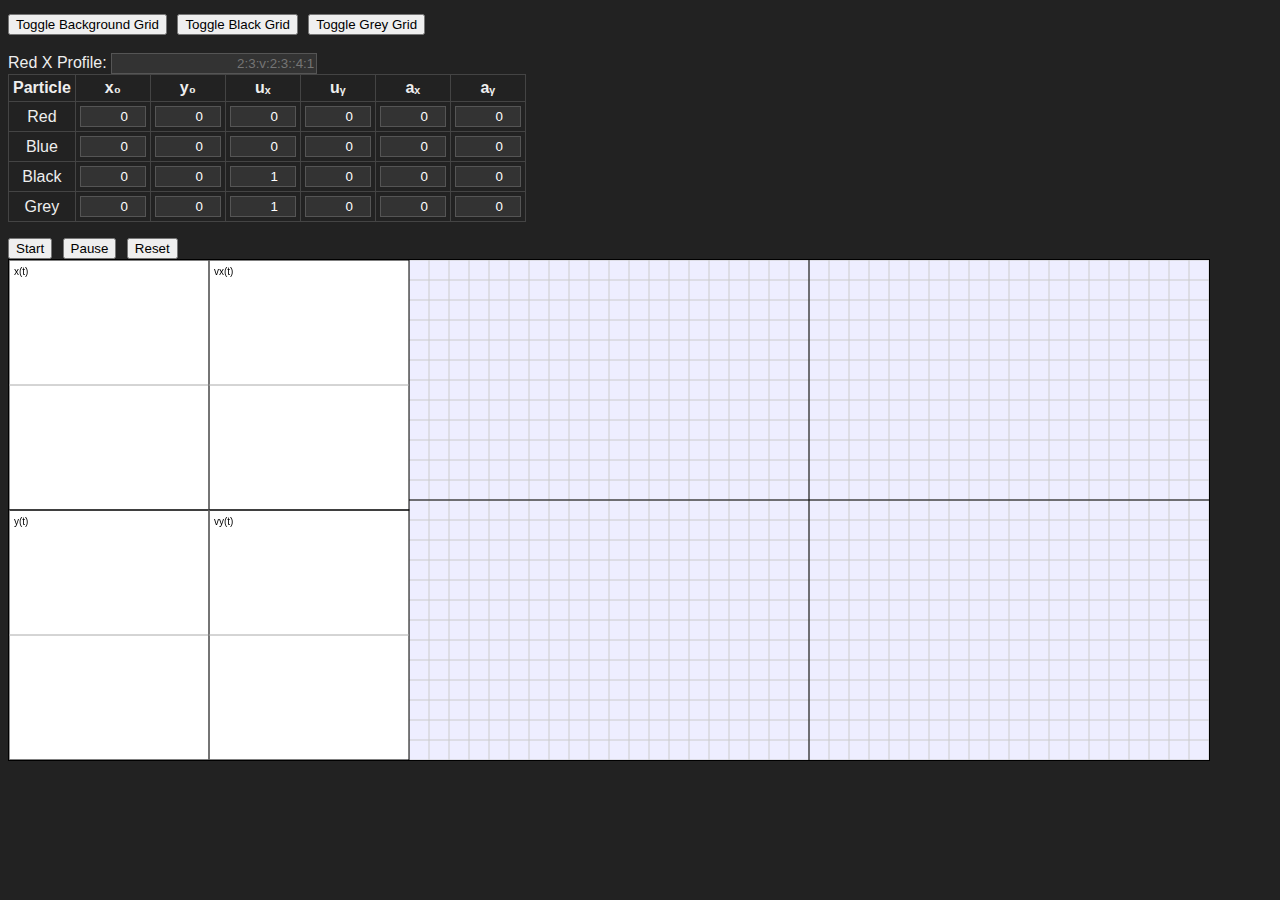
==== reference_frame_general.html @ 5c39db18 "added kine simul" ====
<!DOCTYPE html>
<html>
<head>
  <title>2D Motion Simulator with Profile Input</title>
  <style>
    body {
      background-color: #222;
      color: #eee;
      font-family: sans-serif;
    }
    table {
      border-collapse: collapse;
      margin-bottom: 10px;
    }
    th, td {
      border: 1px solid #444;
      padding: 4px;
      text-align: center;
    }
    input[type="number"], input[type="text"] {
      width: 60px;
      background: #333;
      color: #fff;
      border: 1px solid #555;
      padding: 2px;
      text-align: right;
    }
    canvas {
      border: 1px solid black;
      display: block;
      background: #eef;
    }
    button {
      margin-top: 6px;
      margin-right: 6px;
    }
  </style>
</head>
<body>

<!-- Grid Toggles -->
<button onclick="toggle('background')">Toggle Background Grid</button>
<button onclick="toggle('black')">Toggle Black Grid</button>
<button onclick="toggle('grey')">Toggle Grey Grid</button>
<br><br>
<label for="profileInput">Red X Profile:</label>
<input id="profileInput" type="text" placeholder="2:3:v:2:3::4:1" style="width:200px;">

<!-- Table of Inputs -->
<table>
  <thead>
    <tr>
      <th>Particle</th>
      <th>x₀</th><th>y₀</th><th>uₓ</th><th>uᵧ</th><th>aₓ</th><th>aᵧ</th>
    </tr>
  </thead>
  <tbody>
    <tr><td>Red</td>
      <td><input id="x0r" type="number" value="0"></td>
      <td><input id="y0r" type="number" value="0"></td>
      <td><input id="uxr" type="number" value="0"></td>
      <td><input id="uyr" type="number" value="0"></td>
      <td><input id="axr" type="number" value="0"></td>
      <td><input id="ayr" type="number" value="0"></td>
    </tr>
    <tr><td>Blue</td>
      <td><input id="x0b" type="number" value="0"></td>
      <td><input id="y0b" type="number" value="0"></td>
      <td><input id="uxb" type="number" value="0"></td>
      <td><input id="uyb" type="number" value="0"></td>
      <td><input id="axb" type="number" value="0"></td>
      <td><input id="ayb" type="number" value="0"></td>
    </tr>
    <tr><td>Black</td>
      <td><input id="x0k" type="number" value="0"></td>
      <td><input id="y0k" type="number" value="0"></td>
      <td><input id="uxk" type="number" value="1"></td>
      <td><input id="uyk" type="number" value="0"></td>
      <td><input id="axk" type="number" value="0"></td>
      <td><input id="ayk" type="number" value="0"></td>
    </tr>
    <tr><td>Grey</td>
      <td><input id="x0g" type="number" value="0"></td>
      <td><input id="y0g" type="number" value="0"></td>
      <td><input id="uxg" type="number" value="1"></td>
      <td><input id="uyg" type="number" value="0"></td>
      <td><input id="axg" type="number" value="0"></td>
      <td><input id="ayg" type="number" value="0"></td>
    </tr>
  </tbody>
</table>

<!-- Control Buttons -->
<button onclick="startSimulation()">Start</button>
<button onclick="pauseSimulation()">Pause</button>
<button onclick="resetSimulation()">Reset</button>
<canvas id="canvas" width="1200" height="500"></canvas>

<script>
const canvas = document.getElementById("canvas");
const ctx = canvas.getContext("2d");

let redInitialX = 0, redInitialY = 0;
let profileSegments = [], fullscreenGrid = false;
let scale = 20, graphW = 200;
let canvasW = 1200, canvasH = 500;
canvas.width = canvasW; canvas.height = canvasH;
let particles = {}, time = 0, interval = null, dt = 0.05, graphPoints = [];
let showGrid = { background: true, black: true, grey: true };

function toggle(type) { showGrid[type] = !showGrid[type]; }
function getSimX() { return fullscreenGrid ? 0 : canvasW - (canvasW - 2 * graphW); }
function getSimW() { return fullscreenGrid ? canvas.width : canvasW - 2 * graphW; }
function getOriginX() { return Math.floor(getSimW() / 2 / scale) * scale + getSimX(); }
function getOriginY() { return Math.floor(canvas.height / 2 / scale) * scale; }
function worldToCanvas(x, y) {
  return [getOriginX() + x * scale, getOriginY() - y * scale];
}

function parseProfile(str) {
  const regex = /^(-?\d+(?:\.\d+)?):(-?\d+(?:\.\d+)?):(v|a):((?:-?\d+(?::)?)+)::((?:-?\d+(?::)?)+)$/;
  const match = str.match(regex);
  if (!match) return [];
  redInitialX = parseFloat(match[1]);
  redInitialY = parseFloat(match[2]);
  const type = match[3];
  const values = match[4].split(":").map(Number);
  const times = match[5].split(":" ).map(Number);

  const segments = [];
  let time = 0, x0 = redInitialX, v0 = 0;
  for (let i = 0; i < values.length; i++) {
    const value = values[i], dur = times[i];
    const seg = { type, value, start: time, end: time + dur, x0, v0 };
    if (type === 'v') { x0 += value * dur; v0 = value; }
    else if (type === 'a') { x0 += v0 * dur + 0.5 * value * dur * dur; v0 += value * dur; }
    segments.push(seg); time += dur;
  }
  return segments;
}

function getParticle(idSuffix) {
  return {
    x0: +document.getElementById(`x0${idSuffix}`).value,
    y0: +document.getElementById(`y0${idSuffix}`).value,
    ux: +document.getElementById(`ux${idSuffix}`).value,
    uy: +document.getElementById(`uy${idSuffix}`).value,
    ax: +document.getElementById(`ax${idSuffix}`).value,
    ay: +document.getElementById(`ay${idSuffix}`).value,
    path: []
  };
}

function startSimulation() {
  const profile = document.getElementById("profileInput").value.trim();
  if (profile) profileSegments = parseProfile(profile); else profileSegments = [];

  particles = {
    red: getParticle("r"),
    blue: getParticle("b"),
    black: getParticle("k"),
    grey: getParticle("g")
  };
  Object.values(particles).forEach(p => p.path = []);
  time = 0; graphPoints = [];
  if (!interval) interval = setInterval(simulate, dt * 1000);
}

function simulate() {
  ctx.clearRect(0, 0, canvas.width, canvas.height);
  drawGrid();

  for (const [name, p] of Object.entries(particles)) {
    const t = time;
    let x, vx;
    const y0 = (name === "red" && profileSegments.length) ? redInitialY : p.y0;
    const y = y0 + p.uy * t + 0.5 * p.ay * t * t;
    const vy = p.uy + p.ay * t;

    if (name === "red" && profileSegments.length) {
      const seg = profileSegments.find(s => t >= s.start && t < s.end) || profileSegments.at(-1);
      if (seg.type === 'v') {
        vx = seg.value;
        x = seg.x0 + vx * (t - seg.start);
      } else {
        vx = seg.v0 + seg.value * (t - seg.start);
        x = seg.x0 + seg.v0 * (t - seg.start) + 0.5 * seg.value * (t - seg.start) ** 2;
      }
    } else {
      x = p.x0 + p.ux * t + 0.5 * p.ax * t * t;
      vx = p.ux + p.ax * t;
    }

    const [cx, cy] = worldToCanvas(x, y);
    p.path.push([cx, cy]);

    if (name === "black") drawAttachedGrid(cx, cy, "black", "black");
    if (name === "grey") drawAttachedGrid(cx, cy, "gray", "grey");

    ctx.beginPath();
    p.path.forEach(([x, y], i) => i === 0 ? ctx.moveTo(x, y) : ctx.lineTo(x, y));
    ctx.strokeStyle = name === "grey" ? "#aaa" : name;
    ctx.stroke();

    ctx.beginPath(); ctx.arc(cx, cy, 5, 0, 2 * Math.PI);
    ctx.fillStyle = name === "grey" ? "#aaa" : name;
    ctx.fill();

    if (name === "red") graphPoints.push([t, x, y, vx, vy]);
  }

  if (!fullscreenGrid) drawGraphs();
  time += dt;
}

function drawGrid() {
  const simX = getSimX(), simW = getSimW();
  const originX = getOriginX(), originY = getOriginY();
  ctx.fillStyle = "#eef"; ctx.fillRect(simX, 0, simW, canvas.height);
  if (!showGrid.background) return;
  ctx.strokeStyle = "#ccc";
  for (let x = simX; x <= simX + simW; x += scale) {
    ctx.beginPath(); ctx.moveTo(x, 0); ctx.lineTo(x, canvas.height); ctx.stroke();
  }
  for (let y = 0; y <= canvas.height; y += scale) {
    ctx.beginPath(); ctx.moveTo(simX, y); ctx.lineTo(simX + simW, y); ctx.stroke();
  }
  ctx.strokeStyle = "#000";
  ctx.beginPath(); ctx.moveTo(simX, originY); ctx.lineTo(simX + simW, originY); ctx.stroke();
  ctx.beginPath(); ctx.moveTo(originX, 0); ctx.lineTo(originX, canvas.height); ctx.stroke();
  ctx.fillText("0", originX + 2, originY + 12);
}

function drawAttachedGrid(cx, cy, color, type) {
  if (!showGrid[type]) return;
  ctx.strokeStyle = color; ctx.save(); ctx.globalAlpha = 0.3;
  for (let dx = -10; dx <= 10; dx++) {
    const x = cx + dx * scale;
    ctx.beginPath(); ctx.moveTo(x, 0); ctx.lineTo(x, canvas.height); ctx.stroke();
  }
  for (let dy = -10; dy <= 10; dy++) {
    const y = cy + dy * scale;
    ctx.beginPath(); ctx.moveTo(0, y); ctx.lineTo(canvas.width, y); ctx.stroke();
  }
  ctx.restore();
  ctx.strokeStyle = color; ctx.lineWidth = 2;
  ctx.beginPath(); ctx.moveTo(cx - 30, cy); ctx.lineTo(cx + 30, cy); ctx.stroke();
  ctx.beginPath(); ctx.moveTo(cx, cy - 30); ctx.lineTo(cx, cy + 30); ctx.stroke();
  ctx.fillStyle = color;
  ctx.fillText("x′", cx + 35, cy - 5);
  ctx.fillText("y′", cx + 5, cy - 35);
}

function drawGraphs() {
  const tScale = 10;
  const labels = ["x(t)", "y(t)", "vx(t)", "vy(t)"];
  const colors = ["green", "purple", "orange", "blue"];
  const getters = [p => p[1], p => p[2], p => p[3], p => p[4]];
  ctx.fillStyle = "#fff"; ctx.fillRect(0, 0, graphW * 2, canvas.height);
  for (let i = 0; i < 4; i++) {
    const col = i < 2 ? 0 : graphW, row = i % 2;
    const gx = col, gy = row * canvas.height / 2, cy = gy + canvas.height / 4;
    ctx.strokeStyle = "#000"; ctx.strokeRect(gx, gy, graphW, canvas.height / 2);
    ctx.strokeStyle = "#aaa";
    ctx.beginPath(); ctx.moveTo(gx, cy); ctx.lineTo(gx + graphW, cy); ctx.stroke();
    ctx.beginPath(); ctx.moveTo(gx, gy); ctx.lineTo(gx, gy + canvas.height / 2); ctx.stroke();
    ctx.beginPath();
    for (let j = 0; j < graphPoints.length; j++) {
      const t = graphPoints[j][0], val = getters[i](graphPoints[j]);
      const px = gx + t * tScale, py = cy - val * scale;
      j === 0 ? ctx.moveTo(px, py) : ctx.lineTo(px, py);
    }
    ctx.strokeStyle = colors[i]; ctx.stroke();
    ctx.fillStyle = "#000"; ctx.fillText(labels[i], gx + 5, gy + 15);
  }
}

function pauseSimulation() { clearInterval(interval); interval = null; }
function resetSimulation() {
  pauseSimulation(); graphPoints = []; time = 0; particles = {}; drawGrid(); drawGraphs();
}

document.addEventListener("keydown", (e) => {
  if (e.key.toLowerCase() === "f") {
    fullscreenGrid = true;
    canvas.width = window.innerWidth;
    canvas.height = window.innerHeight;
  }
  if (e.key === "Escape") {
    fullscreenGrid = false;
    canvas.width = canvasW;
    canvas.height = canvasH;
  }
});

// Init
resetSimulation();
</script>

</body>
</html>
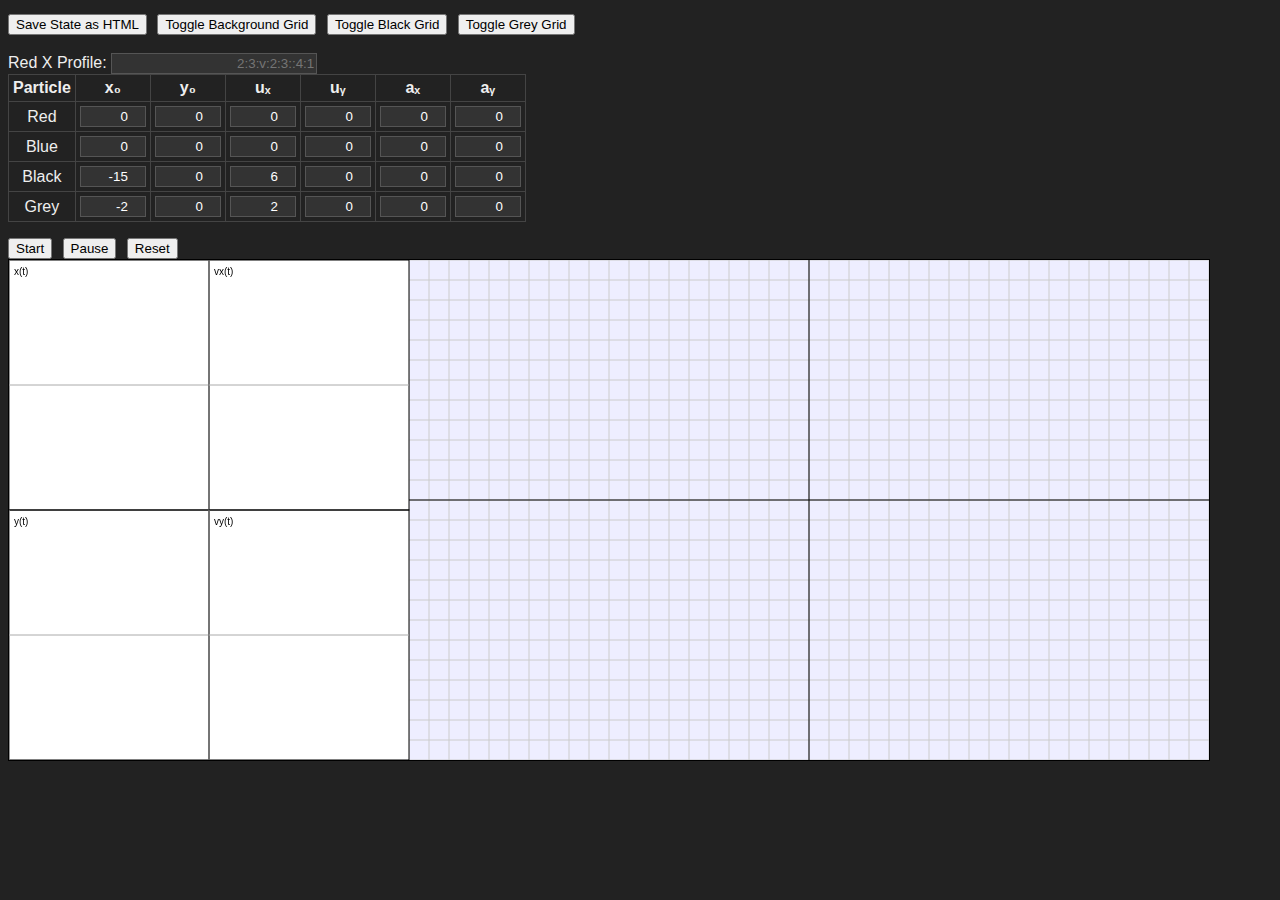
==== commit 66433506: "added reference fram" ====
--- a/reference_frame_general.html
+++ b/reference_frame_general.html
@@ -1,6 +1,5 @@
 <!DOCTYPE html>
-<html>
-<head>
+<html><head>
   <title>2D Motion Simulator with Profile Input</title>
   <style>
     body {
@@ -39,12 +38,14 @@
 <body>
 
 <!-- Grid Toggles -->
+<button onclick="saveHTML()">Save State as HTML</button>
+
 <button onclick="toggle('background')">Toggle Background Grid</button>
 <button onclick="toggle('black')">Toggle Black Grid</button>
 <button onclick="toggle('grey')">Toggle Grey Grid</button>
 <br><br>
 <label for="profileInput">Red X Profile:</label>
-<input id="profileInput" type="text" placeholder="2:3:v:2:3::4:1" style="width:200px;">
+<input id="profileInput" type="text" placeholder="2:3:v:2:3::4:1" style="width:200px;" value="">
 
 <!-- Table of Inputs -->
 <table>
@@ -72,17 +73,17 @@
       <td><input id="ayb" type="number" value="0"></td>
     </tr>
     <tr><td>Black</td>
-      <td><input id="x0k" type="number" value="0"></td>
+      <td><input id="x0k" type="number" value="-15"></td>
       <td><input id="y0k" type="number" value="0"></td>
-      <td><input id="uxk" type="number" value="1"></td>
+      <td><input id="uxk" type="number" value="6"></td>
       <td><input id="uyk" type="number" value="0"></td>
       <td><input id="axk" type="number" value="0"></td>
       <td><input id="ayk" type="number" value="0"></td>
     </tr>
     <tr><td>Grey</td>
-      <td><input id="x0g" type="number" value="0"></td>
+      <td><input id="x0g" type="number" value="-2"></td>
       <td><input id="y0g" type="number" value="0"></td>
-      <td><input id="uxg" type="number" value="1"></td>
+      <td><input id="uxg" type="number" value="2"></td>
       <td><input id="uyg" type="number" value="0"></td>
       <td><input id="axg" type="number" value="0"></td>
       <td><input id="ayg" type="number" value="0"></td>
@@ -295,7 +296,28 @@
 
 // Init
 resetSimulation();
+function saveHTML() {
+  const inputs = Array.from(document.querySelectorAll('input'));
+  const doc = document.documentElement.outerHTML;
+  const parser = new DOMParser();
+  const htmlDoc = parser.parseFromString(doc, 'text/html');
+  inputs.forEach(input => {
+    const id = input.id;
+    const value = input.value;
+    const newInput = htmlDoc.getElementById(id);
+    if (newInput) newInput.setAttribute('value', value);
+  });
+
+  const updatedHTML = '<!DOCTYPE html>\n' + htmlDoc.documentElement.outerHTML;
+  const blob = new Blob([updatedHTML], { type: 'text/html' });
+  const a = document.createElement('a');
+  a.href = URL.createObjectURL(blob);
+  a.download = 'motion_simulator_saved.html';
+  a.click();
+}
+
 </script>
 
-</body>
-</html>
+
+
+</body></html>